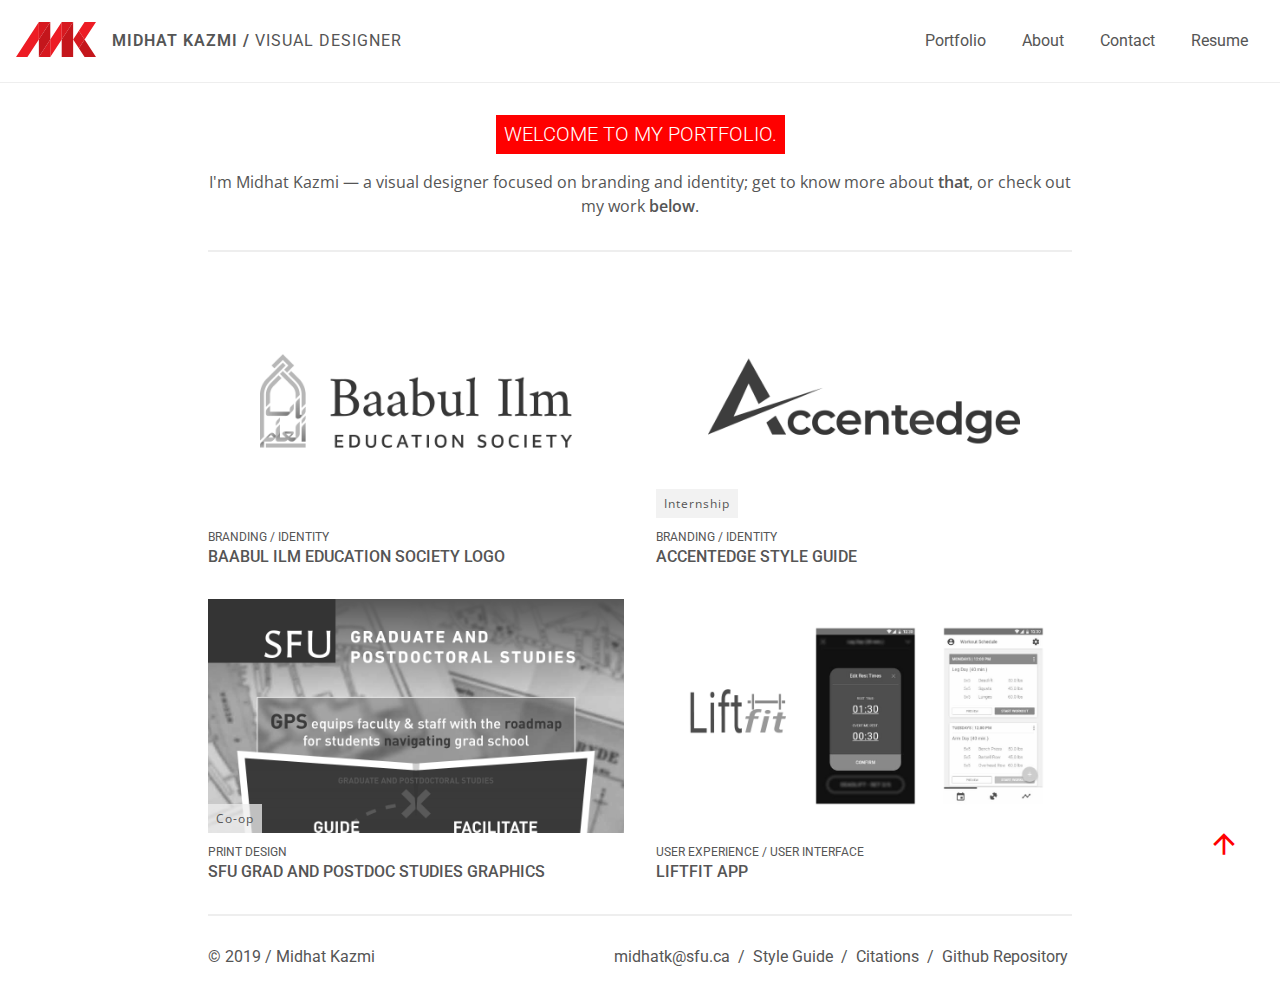
==== index.html @ 7adf9e5d "Added + updated project preview thumbnails" ====
<!DOCTYPE html>
<html lang="en">
	<head>
		<meta charset="utf-8">
		<meta name="viewport" content="width=device-width, initial-scale=1">
		<title>Midhat Kazmi / Visual Designer</title>
		<link rel="icon" href="img/favicon-mk.png">
		<link rel="stylesheet" type="text/css" href="css/normalize.css">
		<link rel="stylesheet" type="text/css" href="css/main.css">
		<link rel="stylesheet" type="text/css" href="css/grids.css">
		<link href="https://fonts.googleapis.com/icon?family=Material+Icons" rel="stylesheet">
		<link href="https://fonts.googleapis.com/css?family=Catamaran:100,200,300,400,500,600,700,800,900" rel="stylesheet">
		<link href="https://fonts.googleapis.com/css?family=Roboto:100,100i,300,300i,400,400i,500,500i,700,700i,900,900i" rel="stylesheet">
		<link href="https://fonts.googleapis.com/css?family=Open+Sans:300,300i,400,400i,600,600i,700,700i,800,800i" rel="stylesheet">
	</head>
	<body>
		<header class="header">
			<!-- <a href="index.html">
				<img class="logo" src="img/logo-mk.svg" alt="Midhat Kazmi logo">
			</a> -->
			<div class="header-container">
				<div class="header-item">
					<div class="heading-container">
						<div class="heading-item">
							<a class="logo-link" href="index.html">
								<img class="logo" src="img/logo-mk.svg" alt="Midhat Kazmi logo">
							</a>
						</div>
						<div class="heading-item">
							<h1 class="heading">
								<a class="heading-name" href="index.html">Midhat Kazmi</a>
								/
								<a class="heading-occupation" href="index.html">Visual Designer</a>
							</h1>
						</div>
					</div>
					<!-- <h1 class="heading">
						<a class="heading-name" href="index.html">
							Midhat Kazmi<div class="logo-hider"></div></a>
						/
						<a class="heading-occupation" href="index.html">Visual Designer</a>
					</h1> -->
				</div>
				<div class="header-item">
					<nav class="nav">
						<a class="nav-link" href="index.html">Portfolio</a>
						<a class="nav-link" href="about.html">About</a>
						<a class="nav-link" href="contact.html">Contact</a>
						<a class="nav-link" href="files/midhat-kazmi-resume.pdf" target="_blank">Resume</a>
					</nav>
				</div>
			</div>
		</header>
		<header class="header header-spacer">
			<!-- <a href="index.html" tabindex="-1">
				<img class="logo" src="img/logo-mk.svg" alt="Midhat Kazmi logo">
			</a> -->
			<div class="header-container">
				<div class="header-item">
					<div class="heading-container">
						<div class="heading-item">
							<a class="logo-link" href="index.html" tabindex="-1">
								<img class="logo" src="img/logo-mk.svg" alt="Midhat Kazmi logo">
							</a>
						</div>
						<div class="heading-item">
							<h1 class="heading">
								<a class="heading-name" href="index.html" tabindex="-1">Midhat Kazmi</a>
								/
								<a class="heading-occupation" href="index.html" tabindex="-1">Visual Designer</a>
							</h1>
						</div>
					</div>
					<!-- <h1 class="heading">
						<a class="heading-name" href="index.html" tabindex="-1">
							Midhat Kazmi<div class="logo-hider"></div></a>
						/
						<a class="heading-occupation" href="index.html" tabindex="-1">Visual Designer</a>
					</h1> -->
				</div>
				<div class="header-item">
					<nav class="nav">
						<a class="nav-link" href="index.html" tabindex="-1">Portfolio</a>
						<a class="nav-link" href="about.html" tabindex="-1">About</a>
						<a class="nav-link" href="contact.html" tabindex="-1">Contact</a>
						<a class="nav-link" href="files/midhat-kazmi-resume.pdf" target="_blank" tabindex="-1">Resume</a>
					</nav>
				</div>
			</div>
		</header>
		<main>
			<a class="button-scroll-to-top" href="#">
				<i class="material-icons">arrow_upward</i>
			</a>
			<section class="heading-sentence">
				<h2 class="subheading">Welcome to my portfolio.</h2>
				<p class="text">
					I'm Midhat Kazmi &mdash; a visual designer focused on branding and identity; get to know more about <a class="in-text-link" href="about.html">that</a>, or check out my work <a class="in-text-link" href="#portfolio">below</a>.
				</p>
			</section>
			<div class="divider-container wide">
				<hr class="divider">
			</div>
			<div id="portfolio" class="project-container">
				<div class="project-item">
					<a class="project-link" href="baabulilm.html">
						<figure class="project">
							<div class="image-container">
								<img class="image" src="img/preview-baabulilm.jpg" alt="Baabul Ilm Education Society logo">
							</div>
							<figcaption class="project-info">
								<span class="project-type">Branding / Identity</span>
								<br>
								<span class="project-name">Baabul Ilm Education Society Logo</span>
							</figcaption>
						</figure>
					</a>
				</div>
				<div class="project-item">
					<a class="project-link" href="accentedge.html">
						<figure class="project">
							<div class="image-container">
								<img class="image" src="img/preview-accentedge.jpg" alt="Accentedge logo">
								<span class="role">Internship</span>
							</div>
							<figcaption class="project-info">
								<span class="project-type">Branding / Identity</span>
								<br>
								<span class="project-name">Accentedge Style Guide</span>
							</figcaption>
						</figure>
					</a>
				</div>
				<div class="project-item">
					<a class="project-link" href="gps.html">
						<figure class="project">
							<div class="image-container">
								<img class="image" src="img/preview-gps.jpg" alt="Preview of Simon Fraser University Graduate and Postdoctoral Studies graphics">
								<span class="role">Co-op</span>
							</div>
							<figcaption class="project-info">
								<span class="project-type">Print Design</span>
								<br>
								<span class="project-name">SFU Grad and Postdoc Studies Graphics</span>
							</figcaption>
						</figure>
					</a>
				</div>
				<div class="project-item">
					<a class="project-link" href="liftfit.html">
						<figure class="project">
							<div class="image-container">
								<img class="image" src="img/preview-liftfit.jpg" alt="Preview of LiftFit app">
							</div>
							<figcaption class="project-info">
								<span class="project-type">User Experience / User Interface</span>
								<br>
								<span class="project-name">LiftFit App</span>
							</figcaption>
						</figure>
					</a>
				</div>
			</div>
		</main>
		<div class="divider-container wide">
			<hr class="divider">
		</div>
		<footer class="footer">
			<div class="footer-container">
				<div class="footer-item">
					&copy; 2019 / Midhat Kazmi
				</div>
				<div class="footer-item">
					<a class="footer-link" href="mailto:midhatk@sfu.ca">midhatk@sfu.ca</a>
					/
					<a class="footer-link" href="styleguide.html">Style Guide</a>
					/
					<a class="footer-link" href="styleguide.html#citations">Citations</a>
					/
					<a class="footer-link" href="https://github.com/midhatkazmi/IAT-339-P3-Portfolio.git" target="_blank">Github Repository</a>
				</div>
			</div>
		</footer>
	</body>
</html>
---- css/main.css ----
/*Index*/

body {
	color: #555;
	font-family: 'Open Sans', sans-serif;
}

a {
	color: #555;
	text-decoration: none;
	font-weight: 600;
}

a:hover, a:focus, a:active {
	border-bottom: solid 1px #555;
	color: red;
}

.header {
	position: fixed;
	top: 0;
	left: 0;
	width: 100%;
	border-bottom: solid 1px #EEE;
	background-color: white;
	z-index: 1;
}

.header-spacer {
	position: static;
}

.heading-item .logo-link {
	border: none;
}

.logo {
	margin: 0 1rem;
	width: 5rem;
}

.heading {
	display: inline-block;
	margin: 1rem 0;
	padding: 1rem 0;
	text-transform: uppercase;
	font-family: 'Roboto', sans-serif;
	font-size: 1rem;
	letter-spacing: 1px;
}

.heading-occupation {
	font-weight: 400;
}

/*.logo {
	position: absolute;
	top: 50%;
	transform: translate(0, -50%);
	left: 1.5rem;
	width: 5rem;
	transition: padding-bottom 0.25s;
	z-index: -1;
}*/

/*.heading {
	display: inline-block;
	margin: 1rem;
	padding: 1rem;
	text-transform: uppercase;
	font-family: 'Roboto', sans-serif;
	font-size: 1rem;
	letter-spacing: 1px;
}*/

/*.heading-name {
	margin-left: 5.5rem;
	transition: margin-left 0.5s;
}*/

/*.heading-name:hover, .heading-name:focus, .heading-name:active {
	margin-left: 5.5rem;
	transition: margin-left 0.5s;
}*/

/*.heading-name:hover .logo-hider, .heading-name:focus .logo-hider, .heading-name:active .logo-hider {
	margin-left: 5.5rem;
	transition: margin-left 0.5s;
}*/

/*.logo-hider {
	position: absolute;
	top: 1rem;
	left: 1rem;
	width: 5.5rem;
	height: 3rem;
	background-color: white;
	transition: margin-left 0.5s;
	z-index: -1;
}*/

/*.heading-occupation {
	font-weight: 400;
}*/

.nav {
	margin: 1rem;
	font-family: 'Roboto', sans-serif;
}

.nav-link {
	margin: 1rem;
	font-weight: 400;
}

.button-scroll-to-top .material-icons {
	position: fixed;
	bottom: 2rem;
	right: 2rem;
	padding: 0.5rem;
	border-radius: 100%;
	background-color: white;
	color: red;
	font-size: 2rem;
	transition: background-color 0.25s, color 0.25s;
}

.button-scroll-to-top .material-icons:hover, .button-scroll-to-top .material-icons:focus, .button-scroll-to-top .material-icons:active {
	background-color: red;
	color: white;
	transition: background-color 0.25s, color 0.25s;
}

.heading-sentence {
	margin: 1rem auto 0 auto;
	padding: 1rem;
	width: 70%;
	text-align: center;
}

.heading-sentence .subheading {
	margin: 0;
}

.subheading {
	display: inline-block;
	margin: 1rem 0;
	padding: 0.5rem;
	background-color: red;
	color: white;
	text-transform: uppercase;
	font-family: 'Roboto', sans-serif;
	font-size: 1.25rem;
	font-weight: 300;
}

.text {
	margin: 1rem 0;
	line-height: 1.5em;
}

.divider {
	margin: 0 1rem;
	border: solid 1px #EEE;
}

.project-link:hover .role, .project-link:focus .role, .project-link:active .role {
	/*background-color: red;*/
	/*color: white;*/
	/*transition: background-color 0.25s, color 0.25s;*/
	background-color: rgba(238, 238, 238, 1);
	transition: background-color 0.25s;
}

.project-link:hover .project-info, .project-link:focus .project-info, .project-link:active .project-info {
	padding-left: 0.5rem;
	border-left: solid 0.25rem red;
	transition: padding-left 0.25s, border-left 0.25s;
}

.project-link:hover .image, .project-link:focus .image {
	transform: scale(1.1);
	filter: none;
	transition: transform 0.5s, filter 0.5s;
}

.project-link:active .image {
	filter: blur(5px);
}

.project-link:hover .project-type, .project-link:focus .project-type, .project-link:active .project-type {
	/*background-color: red;*/
	/*color: white;*/
	color: red;
	/*transition: background-color 0.5s, color 0.5s;*/
}

.project {
	position: relative;
	margin: 1rem;
	color: #555;
}

.image-container {
	position: relative;
	overflow: hidden;
}

.image-container .image {
	filter: grayscale(100%);
	transition: transform 0.5s, filter 0.5s;
}

.image {
	display: block;
	width: 100%;
}

.project-info {
	margin-top: 0.5rem;
	font-family: 'Roboto', sans-serif;
	line-height: 1.25em;
	transition: padding-left 0.25s, border-left 0.25s;
}

.project-type {
	/*display: inline-block;*/
	/*padding: 0.5rem;*/
	/*background-color: #EEE;*/
	/*color: red;*/
	/*text-transform: lowercase;*/
	text-transform: uppercase;
	/*font-family: 'Open Sans', sans-serif;*/
	font-size: 0.75rem;
	font-weight: 400;
	/*transition: background-color 0.5s, color 0.5s;*/
}

.role {
	position: absolute;
	bottom: 0;
	left: 0;
	padding: 0.5rem;
	background-color: #EEE;
	/*text-transform: lowercase;*/
	font-size: 0.75rem;
	font-weight: 400;
	letter-spacing: 1px;
	/*transition: background-color 0.25s, color 0.25s;*/
	background-color: rgba(238, 238, 238, 0.75);
	transition: background-color 0.25s;
}

.project-name {
	/*display: inline-block;*/
	/*margin-top: 0.5rem;*/
	text-transform: uppercase;
	/*font-family: 'Roboto', sans-serif;*/
	font-weight: 500;
}

.footer {
	margin: 1rem auto;
	padding: 1rem;
	width: 70%;
	font-family: 'Roboto', sans-serif;
}

.footer-link {
	margin: 0 0.25rem;
	font-weight: 400;
}

/*About*/

.about-image {
	margin: 2rem auto 0 auto;
	width: 25%;
}

.about-image .image {
	border-radius: 100%;
}

.section {
	margin: 0 auto;
	padding: 1rem;
	width: 50%;
}

.title {
	display: inline-block;
	margin: 0;
	font-family: 'Roboto', sans-serif;
	font-size: 1.25rem;
	font-weight: 500;
	border-bottom: solid 1px #555;
}

.about-button {
	padding: 1rem;
	background-color: #EEE;
	text-align: center;
	text-transform: lowercase;
	font-weight: 400;
	transition: background-color 0.25s, color 0.25s;
}

.about-button:hover, .about-button:focus, .about-button:active {
	background-color: red;
	color: white;
	transition: background-color 0.25s, color 0.25s;
}

/*Contact*/

.contact-spacer {
	height: 50vh;
}

/*Project*/

.caption-image {
	margin: 0;
}

.caption {
	margin: 0.25rem 0 1rem 0;
	text-align: center;
	font-size: 0.75rem;
}

.project-nav {
	text-transform: uppercase;
	font-family: 'Roboto', sans-serif;
	line-height: 1.25em;
}

.project-nav-link {
	transition: padding 0.25s, border 0.25s;
}

.project-nav-link:hover, .project-nav-link:focus, .project-nav-link:active {
	transition: padding 0.25s, border 0.25s;
}

.project-nav-link:hover.previous-project-link, .project-nav-link:focus.previous-project-link, .project-nav-link:active.previous-project-link {
	padding-left: 0.5rem;
	border-left: solid 0.25rem red;
}

.project-nav-link:hover.next-project-link, .project-nav-link:focus.next-project-link, .project-nav-link:active.next-project-link {
	padding-right: 0.5rem;
	border-right: solid 0.25rem red;
}

.project-nav-link:hover .project-nav-name, .project-nav-link:focus .project-nav-name, .project-nav-link:active .project-nav-name {
	color: #555;
}

.next-project-link {
	text-align: right;
}

.previous-project {
	font-size: 0.75rem;
	font-weight: 400;
}

.project-nav-name {
	font-weight: 500;
}

/*Style Guide*/

.subtitle {
	margin: 1rem 0;
	font-family: 'Roboto', sans-serif;
}

.subtitle.demo-margin, .list-item.demo-margin {
	margin-bottom: 0;
}

.code {
	display: block;
	margin: 1rem;
	padding: 0.25rem 0.5rem;
	border-left: solid 0.25rem #EEE;
	line-height: 1.5em;
	transition: margin-left 0.25s, border-color 0.25s;
}

.code:hover, .code:focus, .class-name:active {
	margin-left: 2rem;
	border-color: #555;
	transition: margin-left 0.25s, border-color 0.25s;
}

.element {
	margin: 1rem;
	padding: 2rem;
	border: solid 1px #EEE;
}

.text.demo-margin {
	margin: 0;
}

.nav.demo, .nav-link.demo {
	margin: 0;
}

.button-scroll-to-top:hover, .button-scroll-to-top:focus, .button-scroll-to-top:active {
	border: none;
}

.button-scroll-to-top .material-icons.demo {
	position: static;
}

.unordered-list {
	margin: 0;
	padding: 0;
	line-height: 1.5em;
	list-style: none;
}

.list-item {
	margin-bottom: 1rem;
}

.heading.demo {
	margin: 0;
	padding: 0;
}

.h1 {
	font-weight: 700;
}

.font {
	margin: 1rem;
	line-height: 2em;
}

.roboto {
	font-family: 'Roboto', sans-serif;
}

.font-name {
	font-size: 1.5rem;
}

.characters {
	font-size: 1.25rem;
	letter-spacing: 1px;
}

.uppercase {
	text-transform: uppercase;
}

.colour {
	position: relative;
	padding: 1rem;
	transition: margin-top 0.25s;
}

.colour:hover {
	margin-top: 1rem;
	transition: margin-top 0.25s;
}

.white {
	background-color: white;
}

.colour-info {
	text-transform: uppercase;
	font-family: 'Roboto', sans-serif;
}

.colour-type {
	font-size: 0.75rem;
}

.divider-dash {
	width: 1rem;
	margin: 1rem 0;
	border: solid 0.75px #555;
}

.gray {
	background-color: #EEE;
}

.black {
	background-color: #555;
}

.light {
	color: white;
}

.light .divider-dash {
	border-color: white;
}

.red {
	background-color: red;
}

.work-title {
	font-weight: 600;
	font-style: normal;
}
---- css/grids.css ----
/*Index*/

*, *::after, *::before {
	box-sizing: border-box;
}

.header-container {
	display: flex;
	justify-content: space-between;
	align-items: center;
}

.heading-container {
	display: flex;
	align-items: center;
}

.footer-container {
	display: flex;
	justify-content: space-between;
}

/*Index*/

.divider-container {
	margin: auto;
}

.divider-container.wide {
	width: 70%;
}

.project-container {
	display: flex;
	flex-wrap: wrap;
	margin: 1rem auto;
	width: 70%;
}

.project-item {
	width: 50%;
}

@media (max-width: 976px) {
	.project-item {
		width: 100%;
	}
}

/*About*/

.section-about {
	margin-top: -1rem;
	margin-bottom: -1rem;
}

.button-container {
	display: flex;
	width: 50%;
	margin: auto;
}

.button-item {
	flex: 1;
	margin: 0 1rem 2rem 1rem;
}

/*Contact*/

/*Project*/

.project-nav-container {
	display: flex;
	margin: auto;
	padding: 1rem;
	width: 50%;
}

.project-nav-item {
	flex: 1;
}

/*Style Guide*/

.divider-container.narrow {
	width: 50%;
}

.colours-container {
	display: flex;
	margin: 1rem;
}

.colours-item {
	flex: 1;
}
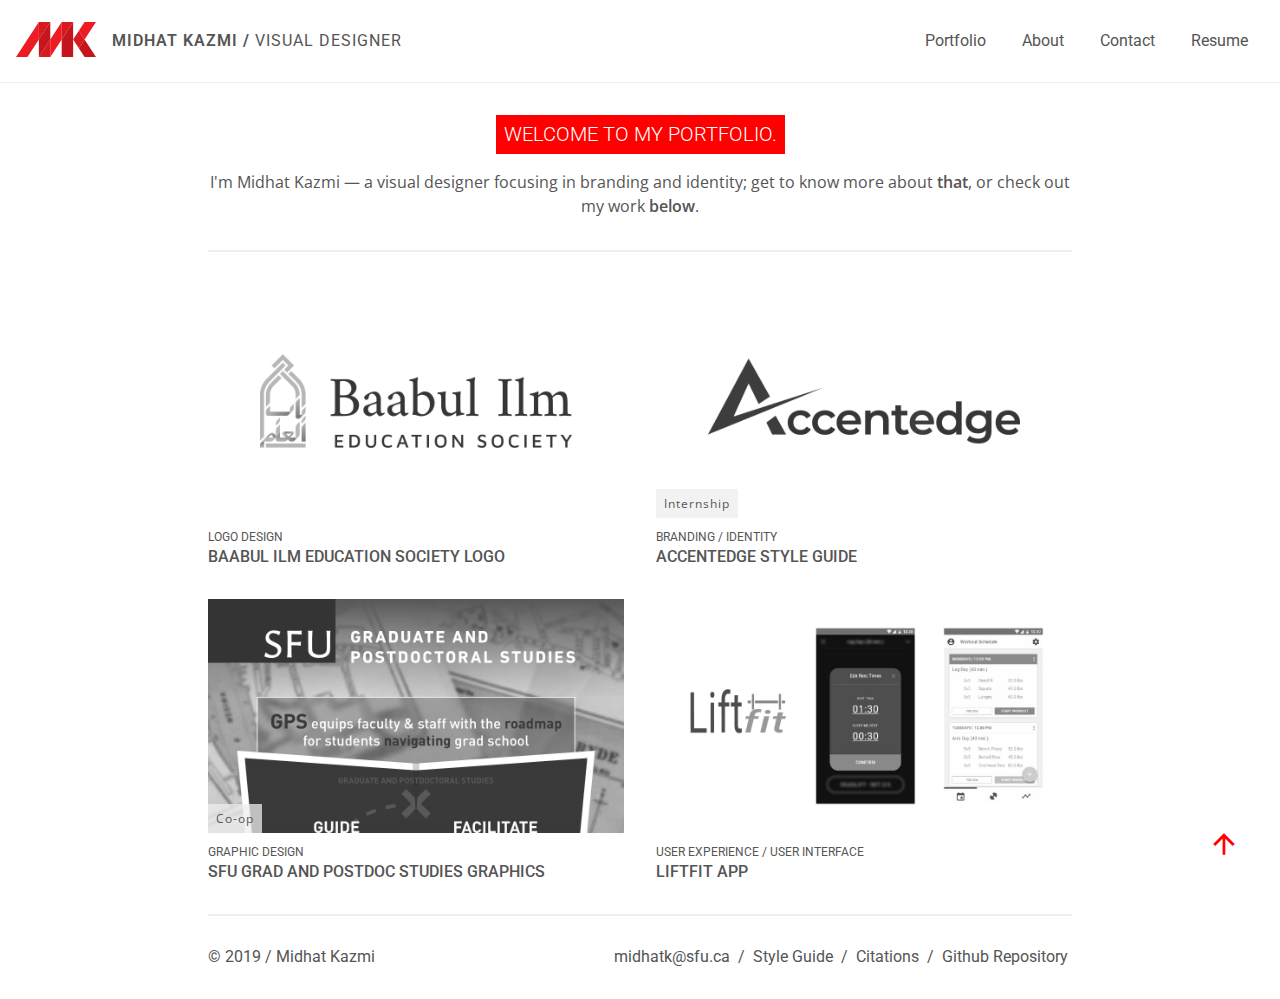
==== commit d235b238: "Updated copywriting on index and about page" ====
--- a/index.html
+++ b/index.html
@@ -95,7 +95,7 @@
 			<section class="heading-sentence">
 				<h2 class="subheading">Welcome to my portfolio.</h2>
 				<p class="text">
-					I'm Midhat Kazmi &mdash; a visual designer focused on branding and identity; get to know more about <a class="in-text-link" href="about.html">that</a>, or check out my work <a class="in-text-link" href="#portfolio">below</a>.
+					I'm Midhat Kazmi &mdash; a visual designer focusing in branding and identity; get to know more about <a class="in-text-link" href="about.html">that</a>, or check out my work <a class="in-text-link" href="#portfolio">below</a>.
 				</p>
 			</section>
 			<div class="divider-container wide">
@@ -109,7 +109,7 @@
 								<img class="image" src="img/preview-baabulilm.jpg" alt="Baabul Ilm Education Society logo">
 							</div>
 							<figcaption class="project-info">
-								<span class="project-type">Branding / Identity</span>
+								<span class="project-type">Logo Design</span>
 								<br>
 								<span class="project-name">Baabul Ilm Education Society Logo</span>
 							</figcaption>
@@ -139,7 +139,7 @@
 								<span class="role">Co-op</span>
 							</div>
 							<figcaption class="project-info">
-								<span class="project-type">Print Design</span>
+								<span class="project-type">Graphic Design</span>
 								<br>
 								<span class="project-name">SFU Grad and Postdoc Studies Graphics</span>
 							</figcaption>
--- a/css/main.css
+++ b/css/main.css
@@ -331,6 +331,26 @@
 }
 
 .project-nav {
+	margin: 1rem auto;
+	padding: 1rem;
+	width: 50%;
+	text-align: center;
+}
+
+.project-nav-prompt {
+	margin-bottom: 1rem;
+	font-weight: 600;
+}
+
+.project-nav-link {
+	color: red;
+}
+
+#current-project {
+	color: #555;
+}
+
+/*.project-nav {
 	text-transform: uppercase;
 	font-family: 'Roboto', sans-serif;
 	line-height: 1.25em;
@@ -369,7 +389,7 @@
 
 .project-nav-name {
 	font-weight: 500;
-}
+}*/
 
 /*Style Guide*/
 
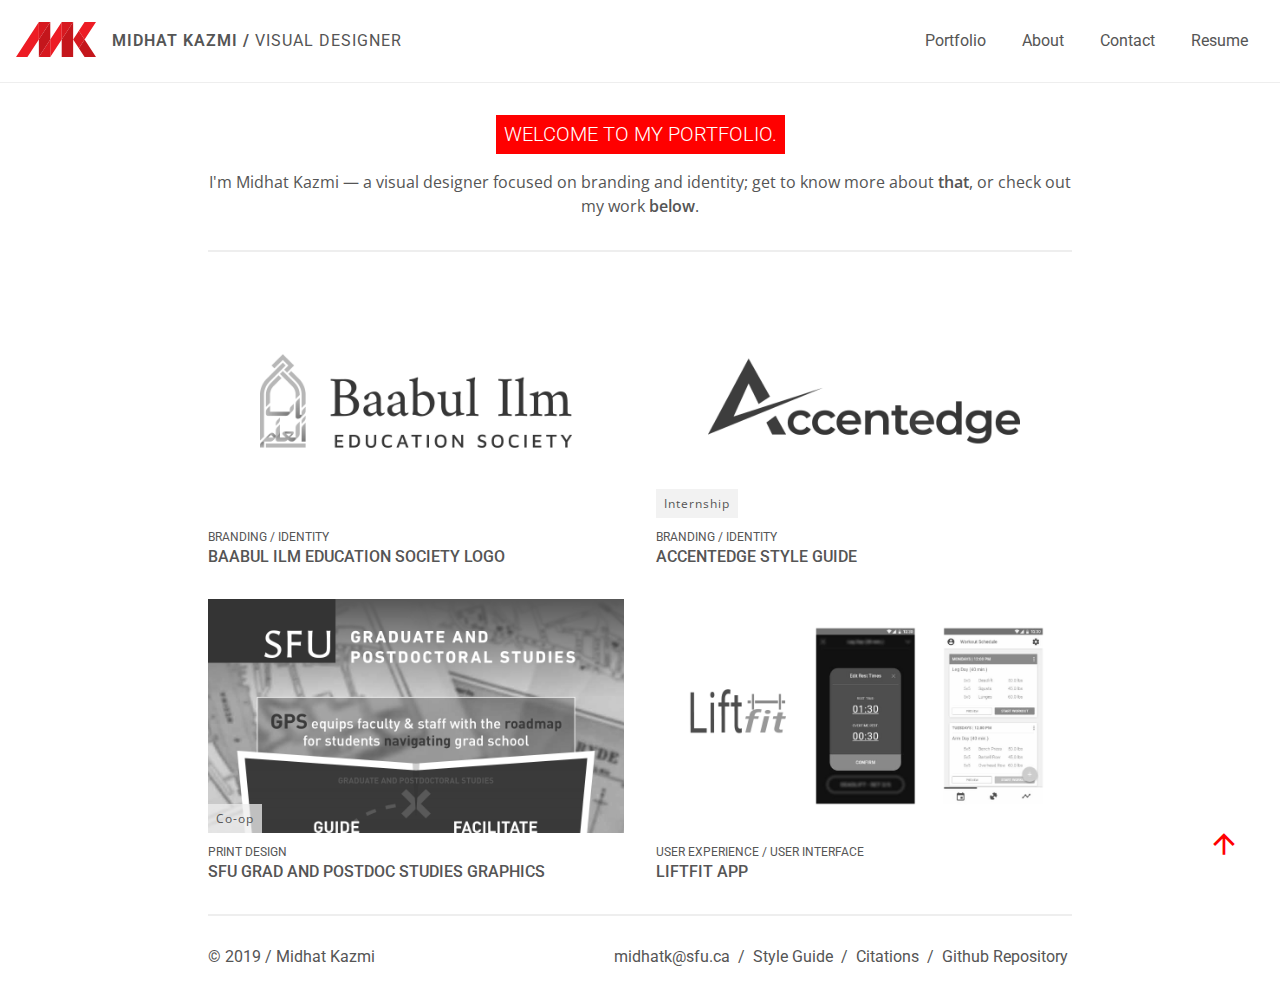
==== commit dc215bab: "Revert "Added project navigation on project pages + updated copywriting on index and about page"" ====
--- a/index.html
+++ b/index.html
@@ -95,7 +95,7 @@
 			<section class="heading-sentence">
 				<h2 class="subheading">Welcome to my portfolio.</h2>
 				<p class="text">
-					I'm Midhat Kazmi &mdash; a visual designer focusing in branding and identity; get to know more about <a class="in-text-link" href="about.html">that</a>, or check out my work <a class="in-text-link" href="#portfolio">below</a>.
+					I'm Midhat Kazmi &mdash; a visual designer focused on branding and identity; get to know more about <a class="in-text-link" href="about.html">that</a>, or check out my work <a class="in-text-link" href="#portfolio">below</a>.
 				</p>
 			</section>
 			<div class="divider-container wide">
@@ -109,7 +109,7 @@
 								<img class="image" src="img/preview-baabulilm.jpg" alt="Baabul Ilm Education Society logo">
 							</div>
 							<figcaption class="project-info">
-								<span class="project-type">Logo Design</span>
+								<span class="project-type">Branding / Identity</span>
 								<br>
 								<span class="project-name">Baabul Ilm Education Society Logo</span>
 							</figcaption>
@@ -139,7 +139,7 @@
 								<span class="role">Co-op</span>
 							</div>
 							<figcaption class="project-info">
-								<span class="project-type">Graphic Design</span>
+								<span class="project-type">Print Design</span>
 								<br>
 								<span class="project-name">SFU Grad and Postdoc Studies Graphics</span>
 							</figcaption>
--- a/css/main.css
+++ b/css/main.css
@@ -331,26 +331,6 @@
 }
 
 .project-nav {
-	margin: 1rem auto;
-	padding: 1rem;
-	width: 50%;
-	text-align: center;
-}
-
-.project-nav-prompt {
-	margin-bottom: 1rem;
-	font-weight: 600;
-}
-
-.project-nav-link {
-	color: red;
-}
-
-#current-project {
-	color: #555;
-}
-
-/*.project-nav {
 	text-transform: uppercase;
 	font-family: 'Roboto', sans-serif;
 	line-height: 1.25em;
@@ -389,7 +369,7 @@
 
 .project-nav-name {
 	font-weight: 500;
-}*/
+}
 
 /*Style Guide*/
 
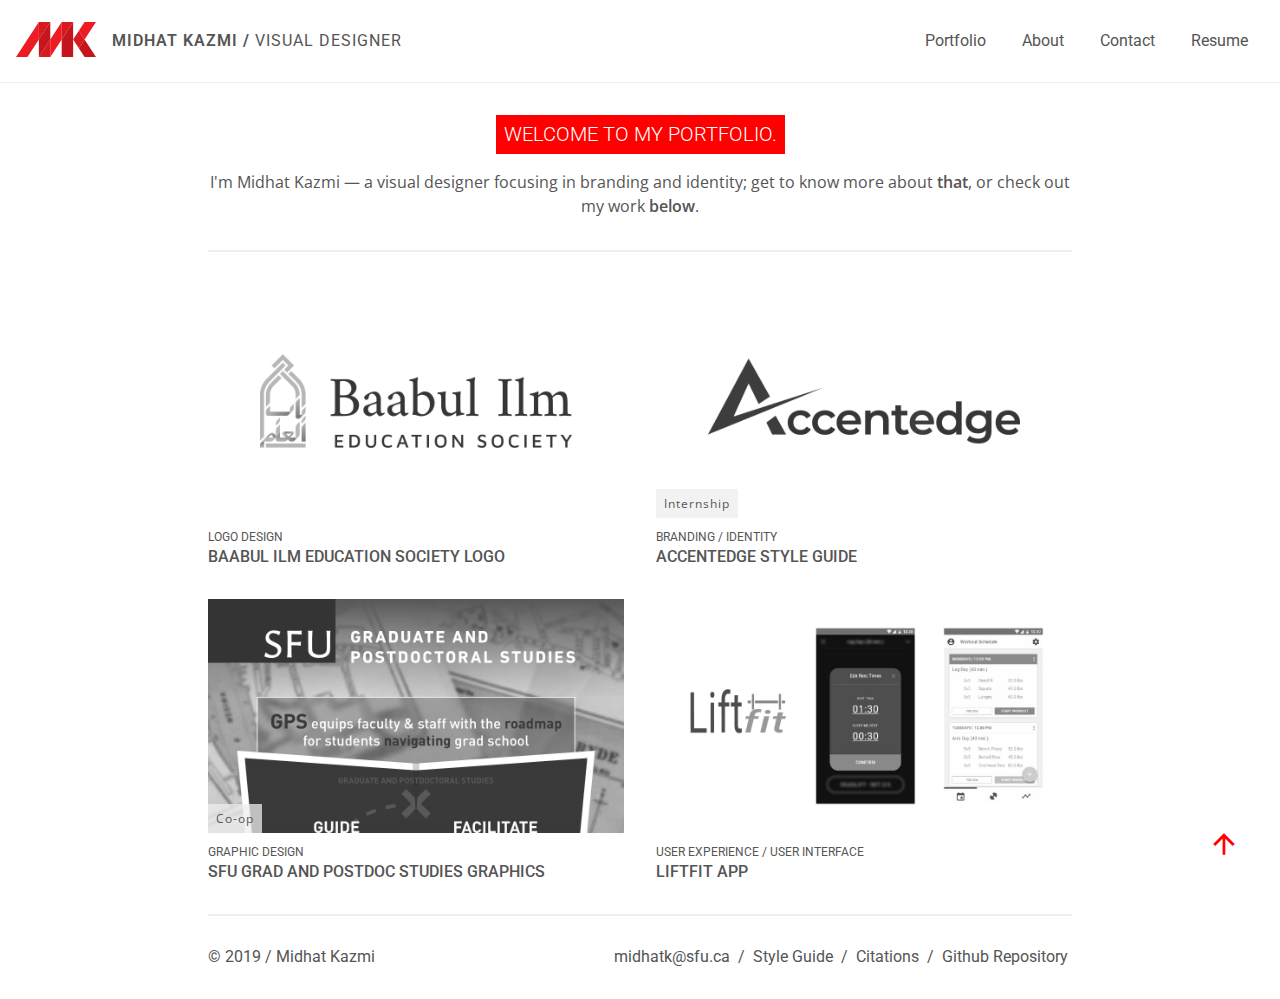
==== commit 2f2c9a75: "Merge remote-tracking branch 'origin/master'" ====
--- a/index.html
+++ b/index.html
@@ -95,7 +95,7 @@
 			<section class="heading-sentence">
 				<h2 class="subheading">Welcome to my portfolio.</h2>
 				<p class="text">
-					I'm Midhat Kazmi &mdash; a visual designer focused on branding and identity; get to know more about <a class="in-text-link" href="about.html">that</a>, or check out my work <a class="in-text-link" href="#portfolio">below</a>.
+					I'm Midhat Kazmi &mdash; a visual designer focusing in branding and identity; get to know more about <a class="in-text-link" href="about.html">that</a>, or check out my work <a class="in-text-link" href="#portfolio">below</a>.
 				</p>
 			</section>
 			<div class="divider-container wide">
@@ -109,7 +109,7 @@
 								<img class="image" src="img/preview-baabulilm.jpg" alt="Baabul Ilm Education Society logo">
 							</div>
 							<figcaption class="project-info">
-								<span class="project-type">Branding / Identity</span>
+								<span class="project-type">Logo Design</span>
 								<br>
 								<span class="project-name">Baabul Ilm Education Society Logo</span>
 							</figcaption>
@@ -139,7 +139,7 @@
 								<span class="role">Co-op</span>
 							</div>
 							<figcaption class="project-info">
-								<span class="project-type">Print Design</span>
+								<span class="project-type">Graphic Design</span>
 								<br>
 								<span class="project-name">SFU Grad and Postdoc Studies Graphics</span>
 							</figcaption>
--- a/css/main.css
+++ b/css/main.css
@@ -331,6 +331,26 @@
 }
 
 .project-nav {
+	margin: 1rem auto;
+	padding: 1rem;
+	width: 50%;
+	text-align: center;
+}
+
+.project-nav-prompt {
+	margin-bottom: 1rem;
+	font-weight: 600;
+}
+
+.project-nav-link {
+	color: red;
+}
+
+#current-project {
+	color: #555;
+}
+
+/*.project-nav {
 	text-transform: uppercase;
 	font-family: 'Roboto', sans-serif;
 	line-height: 1.25em;
@@ -369,7 +389,7 @@
 
 .project-nav-name {
 	font-weight: 500;
-}
+}*/
 
 /*Style Guide*/
 
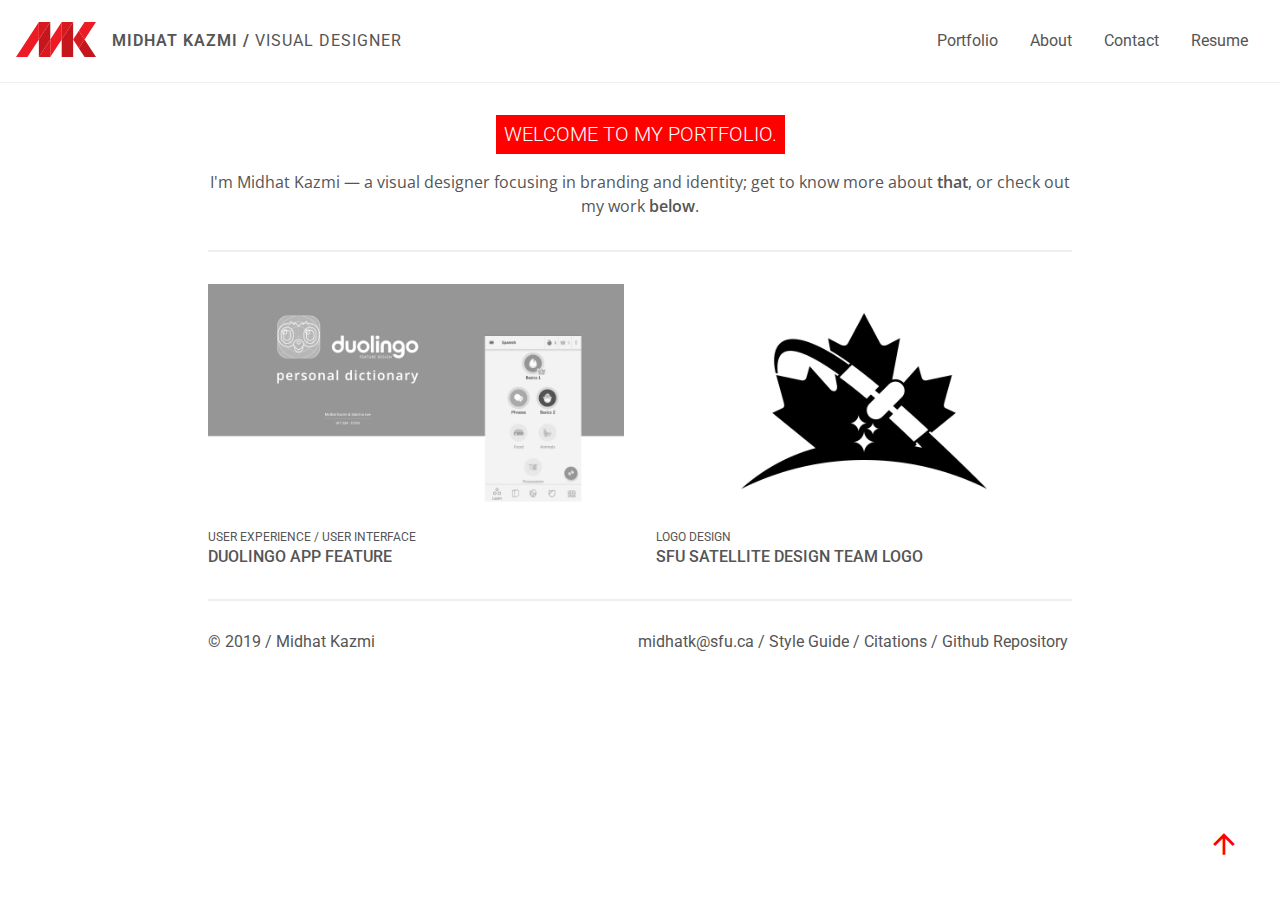
==== commit 762571f3: "Added responsiveness to header + footer" ====
--- a/index.html
+++ b/index.html
@@ -43,10 +43,20 @@
 				</div>
 				<div class="header-item">
 					<nav class="nav">
-						<a class="nav-link" href="index.html">Portfolio</a>
-						<a class="nav-link" href="about.html">About</a>
-						<a class="nav-link" href="contact.html">Contact</a>
-						<a class="nav-link" href="files/midhat-kazmi-resume.pdf" target="_blank">Resume</a>
+						<div class="nav-container">
+							<div class="nav-item">
+								<a class="nav-link" href="index.html">Portfolio</a>
+							</div>
+							<div class="nav-item">
+								<a class="nav-link" href="about.html">About</a>
+							</div>
+							<div class="nav-item">
+								<a class="nav-link" href="contact.html">Contact</a>
+							</div>
+							<div class="nav-item">
+								<a class="nav-link" href="files/midhat-kazmi-resume.pdf" target="_blank">Resume</a>
+							</div>
+						</div>
 					</nav>
 				</div>
 			</div>
@@ -103,6 +113,34 @@
 			</div>
 			<div id="portfolio" class="project-container">
 				<div class="project-item">
+					<a class="project-link" href="placeholder/duolingo.html">
+						<figure class="project">
+							<div class="image-container">
+								<img class="image" src="placeholder/thumbnail-duolingo.jpg" alt="Baabul Ilm Education Society logo">
+							</div>
+							<figcaption class="project-info">
+								<span class="project-type">User Experience / User Interface</span>
+								<br>
+								<span class="project-name">Duolingo App Feature</span>
+							</figcaption>
+						</figure>
+					</a>
+				</div>
+				<div class="project-item">
+					<a class="project-link" href="placeholder/sdt.html">
+						<figure class="project">
+							<div class="image-container">
+								<img class="image" src="placeholder/thumbnail-sfusat.jpg" alt="Baabul Ilm Education Society logo">
+							</div>
+							<figcaption class="project-info">
+								<span class="project-type">Logo Design</span>
+								<br>
+								<span class="project-name">SFU Satellite Design Team Logo</span>
+							</figcaption>
+						</figure>
+					</a>
+				</div>
+				<!-- <div class="project-item">
 					<a class="project-link" href="baabulilm.html">
 						<figure class="project">
 							<div class="image-container">
@@ -120,7 +158,7 @@
 					<a class="project-link" href="accentedge.html">
 						<figure class="project">
 							<div class="image-container">
-								<img class="image" src="img/preview-accentedge.jpg" alt="Accentedge logo">
+								<img class="image" src="img/preview-accentedge.jpg" alt="Preview of Accentedge style guide">
 								<span class="role">Internship</span>
 							</div>
 							<figcaption class="project-info">
@@ -159,7 +197,7 @@
 							</figcaption>
 						</figure>
 					</a>
-				</div>
+				</div> -->
 			</div>
 		</main>
 		<div class="divider-container wide">
@@ -167,17 +205,27 @@
 		</div>
 		<footer class="footer">
 			<div class="footer-container">
+				<div class="footer-item copyright">
+					&copy; 2019 / Midhat Kazmi
+				</div>
 				<div class="footer-item">
-					&copy; 2019 / Midhat Kazmi
-				</div>
-				<div class="footer-item">
-					<a class="footer-link" href="mailto:midhatk@sfu.ca">midhatk@sfu.ca</a>
-					/
-					<a class="footer-link" href="styleguide.html">Style Guide</a>
-					/
-					<a class="footer-link" href="styleguide.html#citations">Citations</a>
-					/
-					<a class="footer-link" href="https://github.com/midhatkazmi/IAT-339-P3-Portfolio.git" target="_blank">Github Repository</a>
+					<div class="footer-link-container">
+						<div class="footer-link-item">
+							<a class="footer-link" href="mailto:midhatk@sfu.ca">midhatk@sfu.ca</a>
+						</div>
+						/
+						<div class="footer-link-item">
+							<a class="footer-link" href="styleguide.html">Style Guide</a>
+						</div>
+						/
+						<div class="footer-link-item">
+							<a class="footer-link" href="styleguide.html#citations">Citations</a>
+						</div>
+						/
+						<div class="footer-link-item">
+							<a class="footer-link" href="https://github.com/midhatkazmi/IAT-339-P3-Portfolio.git" target="_blank">Github Repository</a>
+						</div>
+					</div>
 				</div>
 			</div>
 		</footer>
--- a/css/main.css
+++ b/css/main.css
@@ -123,6 +123,7 @@
 	color: red;
 	font-size: 2rem;
 	transition: background-color 0.25s, color 0.25s;
+	z-index: 1;
 }
 
 .button-scroll-to-top .material-icons:hover, .button-scroll-to-top .material-icons:focus, .button-scroll-to-top .material-icons:active {
@@ -320,6 +321,54 @@
 
 /*Project*/
 
+.project-landing-item .name {
+	color: white;
+	/*text-transform: uppercase;*/
+	font-size: 1.5rem;
+	/*font-weight: 300;*/
+}
+
+.project-landing-item .type {
+	display: inline-block;
+	margin: 1rem 0;
+	/*padding: 0.5rem;*/
+	color: white;
+	/*background-color: red;*/
+	/*font-family: 'Roboto', sans-serif;*/
+	/*text-transform: uppercase;*/
+}
+
+/*.project-info-container {
+	position: relative;
+	overflow: hidden;
+	height: 100vh;
+}
+
+.project-info-item {
+	position: absolute;
+	top: 50%;
+	left: 50%;
+	transform: translate(-50%, -50%);
+}*/
+
+.project-info-list {
+	padding-left: 1rem;
+	border-left: solid 0.25rem #EEE;
+	list-style: none;
+}
+
+.project-info-list-item {
+	margin: 1rem 0;
+}
+
+.project-info-label {
+	display: block;
+	margin-bottom: 0.25rem;
+	font-size: 0.75rem;
+	font-weight: 600;
+	letter-spacing: 1px;
+}
+
 .caption-image {
 	margin: 0;
 }
--- a/css/grids.css
+++ b/css/grids.css
@@ -15,9 +15,59 @@
 	align-items: center;
 }
 
+@media (max-width: 821px) {
+	.header-container {
+		flex-wrap: wrap;
+		justify-content: center;
+	}
+
+	.header-item {
+		/*width: 100%;*/
+	}
+}
+
+.nav-container {
+	display: flex;
+}
+
+@media (max-width: 407px) {
+	.nav-container {
+		flex-direction: column;*/
+	}
+
+	.nav-item {
+		margin: 1rem;
+	}
+}
+
 .footer-container {
 	display: flex;
 	justify-content: space-between;
+}
+
+@media (max-width: 957px) {
+	.footer-container {
+		flex-direction: column;
+		align-items: center;
+	}
+
+	.copyright {
+		order: 1;
+		margin-top: 1rem;
+	}
+}
+
+.footer-link-container {
+	display: flex;
+	flex-wrap: wrap;
+}
+
+@media (max-width: 722px) {
+	.footer-link-container {
+		flex-direction: column;
+		color: white;
+		text-align: center;
+	}
 }
 
 /*Index*/
@@ -41,9 +91,15 @@
 	width: 50%;
 }
 
-@media (max-width: 976px) {
+@media (max-width: 957px) {
 	.project-item {
 		width: 100%;
+	}
+}
+
+@media (max-width: 407px) {
+	.heading-sentence, .divider-container.wide, .project-container, .footer {
+		width: 90%;
 	}
 }
 
@@ -65,9 +121,38 @@
 	margin: 0 1rem 2rem 1rem;
 }
 
+@media (max-width: 407px) {
+	.about-image {
+		width: 80%;
+		margin-top: 10%;
+	}
+
+	.section-about, .button-container {
+		width: 90%;
+	}
+}
+
 /*Contact*/
 
 /*Project*/
+
+.project-landing-container {
+	position: relative;
+	/*overflow: hidden;*/
+	/*height: 85vh;*/
+}
+
+.project-landing-item {
+	position: absolute;
+	top: 2rem;
+	left: 2rem;
+}
+
+@media (max-width: 407px) {
+	.section, .divider-container.narrow, .project-nav {
+		width: 90%;
+	}
+}
 
 .project-nav-container {
 	display: flex;
@@ -93,4 +178,21 @@
 
 .colours-item {
 	flex: 1;
+}
+
+@media (max-width: 1034px) {
+	.colours-container {
+		flex-wrap: wrap;
+	}
+
+	.colours-item {
+		flex: none;
+		width: 50%;
+	}
+}
+
+@media (max-width: 801px) {
+	.colours-item {
+		width: 100%;
+	}
 }